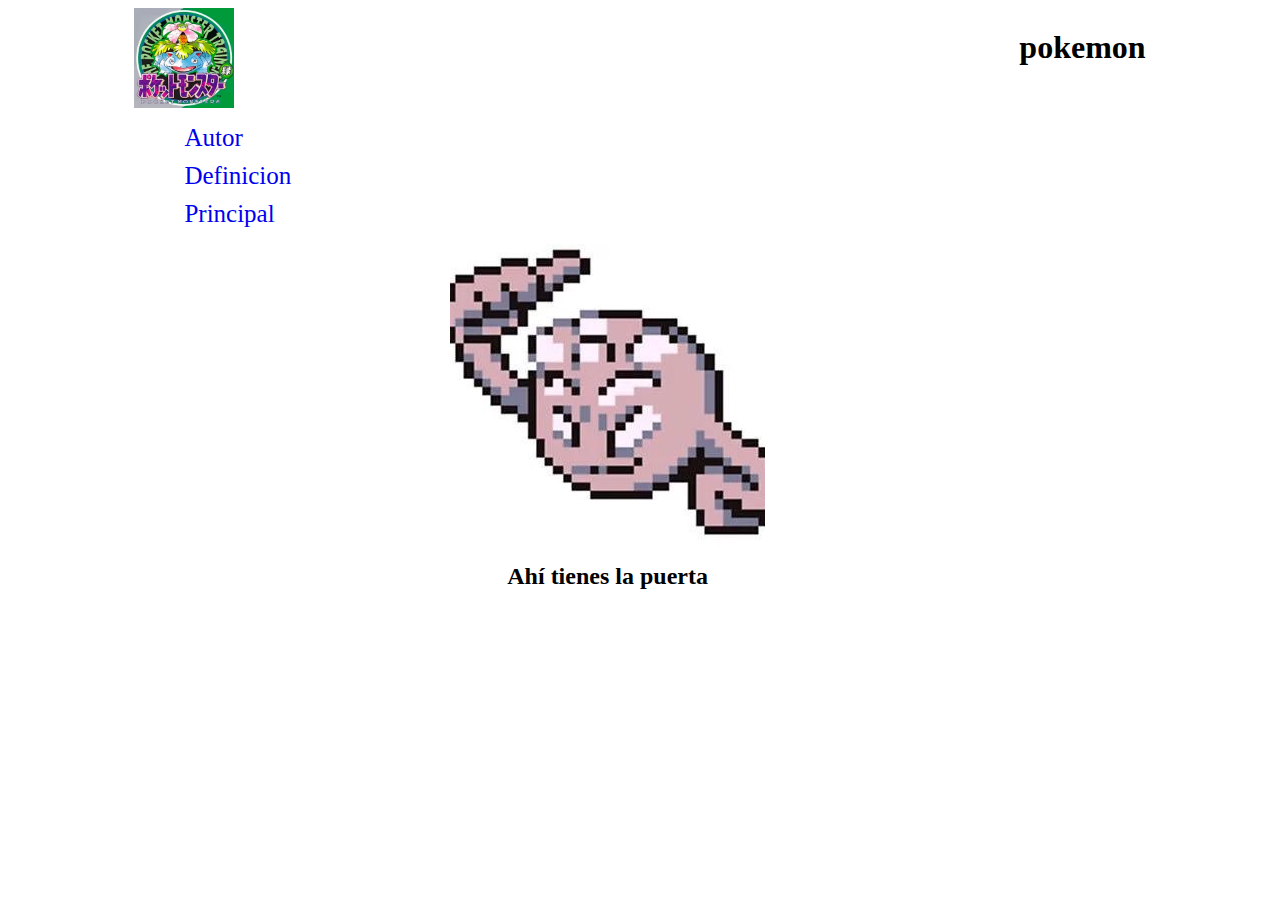
==== index.html @ 2a963120 "webpokemon" ====
<!DOCTYPE html>
<html lang="en">
<head>
    <meta charset="UTF-8">
    <meta name="viewport" content="width=device-width, initial-scale=1.0">
    <title>pokemon</title>
    <link rel="stylesheet" href="css/all.min.css">
    <link rel="stylesheet" href="css/index.css">
</head>
<body>
    <div class="container"><header>
        <img id="logo" src="img/fushigi.webp" alt="logo">
        <h1>pokemon</h1>
    </header>
    
    <i id="barras-menu" class="barras-menu fa-solid fa-bars"></i>
    <ul class="menu-movil estilo-menu">
        <li><a href="autor.html">Autor</a></li>
        <li><a href="definicion.html">Definicion</a></li>
        <li><a href="principal.html">Principal</a></li>
    </ul>
</div>
   <div class="piedra">
    <img id="pedrolo" src="img/geotronco.jpg" alt="pedrolo">
    <h2 id="text1">Ahí tienes la puerta</h2>
    

    
</body>
</html>
---- css/index.css ----
#logo {
    width: 100px;
}

header{
    display: flex;
    justify-content: space-between;
}
.barras-menu{
    display: none;
}

@media screen and (max-width: 376px) {
    .barras-menu{
        display: block;
    }
    h1{
        display: none;
    }
    header{
        justify-content: space-around;

    }
    .menu-movil{
        display: none;
    }
}
#pedrolo {
    
}
.box{
    display: block;
  width: 100%;
  height: auto;
}
.text1{

    width: 150%
  
}
h2{
    
    width: 70%;
    margin:0 auto; 
}
.container{
    width: 80%;
    margin:0 auto;
}
.piedra {
    display: block;
    margin-left: auto;
    margin-right: auto;
    width: 30%;
}
.estilo-menu{
    list-style: none;
    
    

}
.estilo-menu a{
    text-decoration: none;
    display: block;
    margin: 10px;
    font-size: 25px;
    
}
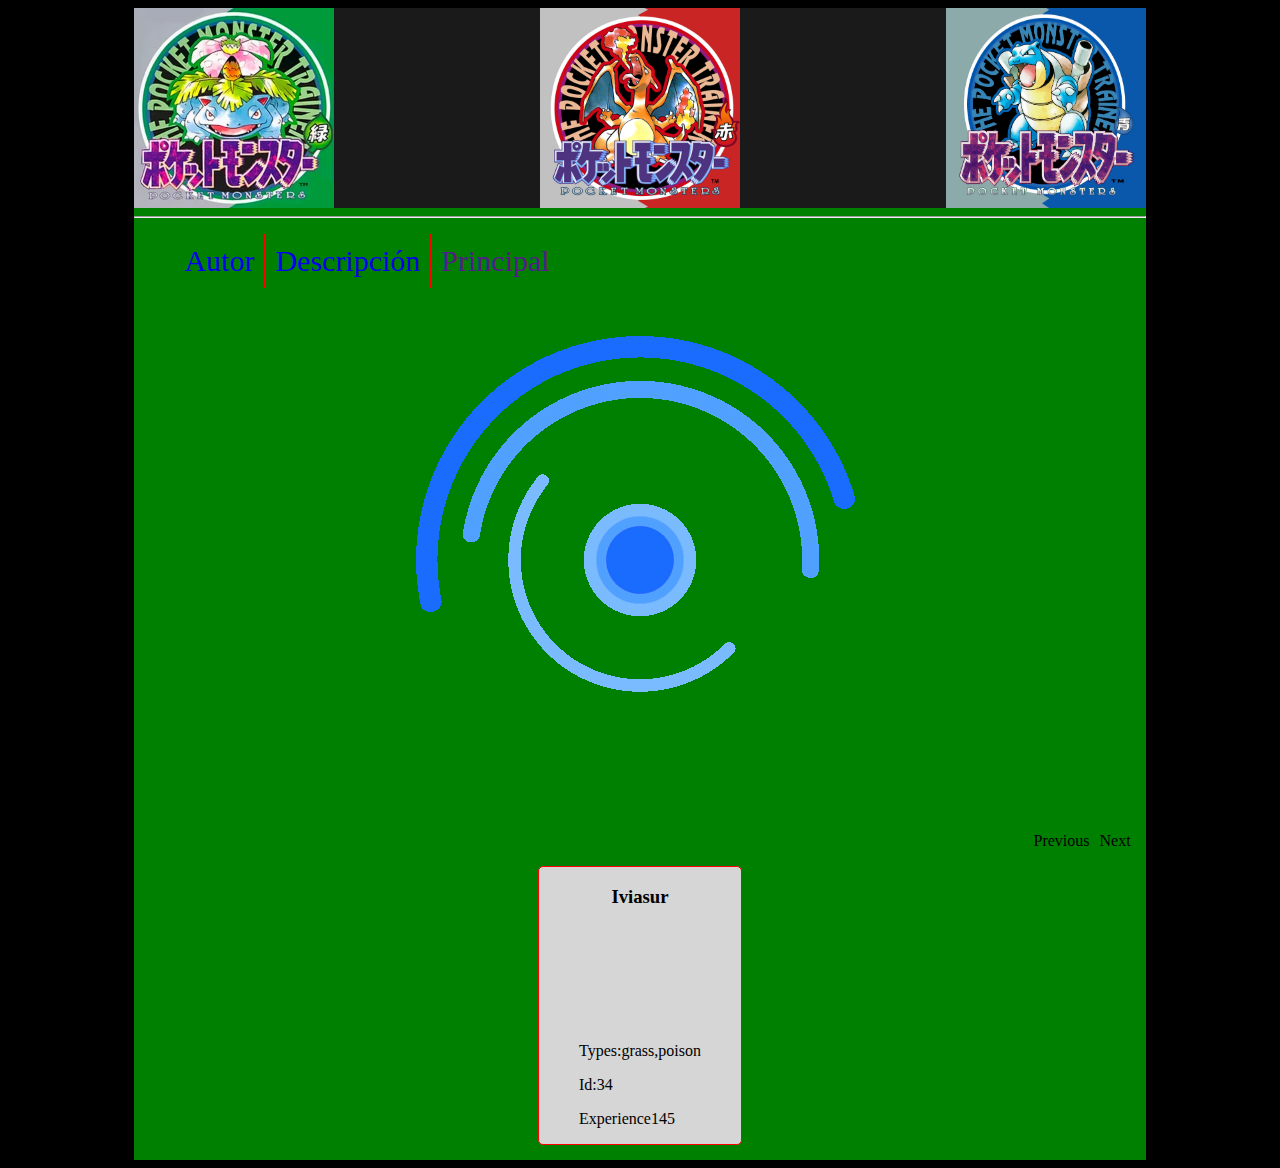
==== commit a5100e88: "act. 03/13" ====
--- a/index.html
+++ b/index.html
@@ -1,30 +1,52 @@
 <!DOCTYPE html>
 <html lang="en">
+
 <head>
     <meta charset="UTF-8">
     <meta name="viewport" content="width=device-width, initial-scale=1.0">
-    <title>pokemon</title>
-    <link rel="stylesheet" href="css/all.min.css">
-    <link rel="stylesheet" href="css/index.css">
-</head>
+    <title>Pokemon</title>
+    <link rel="stylesheet" href="https://cdnjs.cloudflare.com/ajax/libs/font-awesome/6.5.1/css/all.min.css"
+        integrity="sha512-DTOQO9RWCH3ppGqcWaEA1BIZOC6xxalwEsw9c2QQeAIftl+Vegovlnee1c9QX4TctnWMn13TZye+giMm8e2LwA=="
+        crossorigin="anonymous" referrerpolicy="no-referrer" />
+        <link rel="stylesheet" href="css/index.css">
+        <script src="js/index.js"></script>
+    </head>
+
 <body>
-    <div class="container"><header>
-        <img id="logo" src="img/fushigi.webp" alt="logo">
-        <h1>pokemon</h1>
-    </header>
-    
-    <i id="barras-menu" class="barras-menu fa-solid fa-bars"></i>
-    <ul class="menu-movil estilo-menu">
-        <li><a href="autor.html">Autor</a></li>
-        <li><a href="definicion.html">Definicion</a></li>
-        <li><a href="principal.html">Principal</a></li>
-    </ul>
-</div>
-   <div class="piedra">
-    <img id="pedrolo" src="img/geotronco.jpg" alt="pedrolo">
-    <h2 id="text1">Ahí tienes la puerta</h2>
-    
+    <div class="container">
 
-    
+        <header>
+            <img id="logo" src="img/fushigi.webp" alt="logo1">
+            <img id="logo" src="img/lizardon.png" alt="logo2">
+            <img id="logo" src="img/kamex.jfif" alt="logo3">
+            
+        </header>
+        <hr>
+        <i id="barras-menu" class="barras-menu fa-solid fa-bars"></i>
+        <ul id="menu-movil" class="menu-movil estilo-menu">
+            <li><a href="autor.html">Autor</a></li>
+            <li><a href="descripcion.html">Descripción</a></li>
+            <li><a href="">Principal</a></li>
+        </ul>
+        <div class="main">
+            <img id="loading" src="img/loading.gif" alt="">
+            <p class="navegacion"><span id="previous"><i class="fa-solid fa-backward-step"></i>Previous</span><span id="next">Next<i class="fa-solid fa-forward-step"></i></span></p>
+            <section id="containerpk">
+                <article>
+                    <h3>Iviasur</h3>
+                            <p><img src="https://raw.githubusercontent.com/PokeAPI/sprites/master/sprites/pokemon/2.png" alt=""></p>
+                            <p><img src="https://raw.githubusercontent.com/PokeAPI/sprites/master/sprites/pokemon/2.png" alt=""></p>
+                    
+                    <div>
+                       <p><label>Types:</label>grass,poison</p>
+                       <p><label>Id:</label>34</p>
+                       <p><label>Experience</label>145</p> 
+                    </div>
+                </article>
+
+            </section>
+        </div>
+    </div>
 </body>
+
 </html>--- a/css/index.css
+++ b/css/index.css
@@ -1,69 +1,113 @@
-#logo {
-    width: 100px;
+#logo{
+    width: 200px;
 }
 
 header{
     display: flex;
-    justify-content: space-between;
+    justify-content: space-between; 
+    background-color:#1a1a1a ;
+}
+.container{
+    width: 80%;
+    margin:0 auto;
+    background-color: green;
 }
 .barras-menu{
     display: none;
 }
-
-@media screen and (max-width: 376px) {
-    .barras-menu{
-        display: block;
-    }
-    h1{
-        display: none;
-    }
-    header{
-        justify-content: space-around;
-
-    }
-    .menu-movil{
-        display: none;
-    }
-}
-#pedrolo {
-    
-}
-.box{
-    display: block;
-  width: 100%;
-  height: auto;
-}
-.text1{
-
-    width: 150%
-  
-}
-h2{
-    
-    width: 70%;
-    margin:0 auto; 
-}
-.container{
-    width: 80%;
-    margin:0 auto;
-}
-.piedra {
-    display: block;
-    margin-left: auto;
-    margin-right: auto;
-    width: 30%;
-}
 .estilo-menu{
     list-style: none;
-    
-    
-
+    display: flex;  
 }
 .estilo-menu a{
     text-decoration: none;
     display: block;
     margin: 10px;
-    font-size: 25px;
+    font-size: 30px;
+}
+#menu-movil li:nth-child(-n+2) {
+    /* Estilos que deseas aplicar a los dos primeros elementos */
+    border-right: 1px solid red;
+}
+#loading{
+    display: block;
+    margin: 0 auto;
+    display: none;
+}
+#containerpk article{
+    width: 20%;
+    border: 1px solid red;
+    border-radius: 5px;
+    display: flex;
+    flex-direction: column;
+    align-items: center;
+    margin-bottom: 15px;
+    background-color: #d6d6d6;
+}
+#containerpk{
+    display: flex;
+    flex-wrap: wrap;
+    justify-content: space-around;
+}
+
+#containerpk article img{
+    width: 80px;
+}
+#imaged{
+    display: flex;
+    flex-direction: row;
+}
+.navegacion{
+    text-align: right;
+    margin-right: 15px;
     
 }
+#next{
+    margin-left: 10px;
+}
 
+#next,#previous{
+    cursor: pointer;
+}
+body{
+    background-color: black;
+}
+
+
+/* Media query para tamaños de pantalla más pequeños donde quieres ocultar el h1 */
+@media screen and (max-width: 376px) {
+    .barras-menu{
+        display: block;
+    }
+    h1 {
+        display: none; /* Oculta el h1 */
+    }
+    header{
+        justify-content: space-around;
+    }
+    .estilo-menu{
+        display: inline;
+    }
+    .menu-movil{ 
+        display: none;
+    }
+    #menu-movil li:nth-child(-n+2) {
+        /* Estilos que deseas aplicar a los dos primeros elementos */
+        border:none;
+    }
+    #containerpk article{
+        width: 100%;
+        border: 1px solid red;
+        border-radius: 5px;
+        display: block;
+        flex-direction: column;
+        align-items: center;
+        background-color: #d6d6d6;
+        
+    }
+    #imaged{
+        display: flex;
+        flex-direction: row;
+    }
+    
+}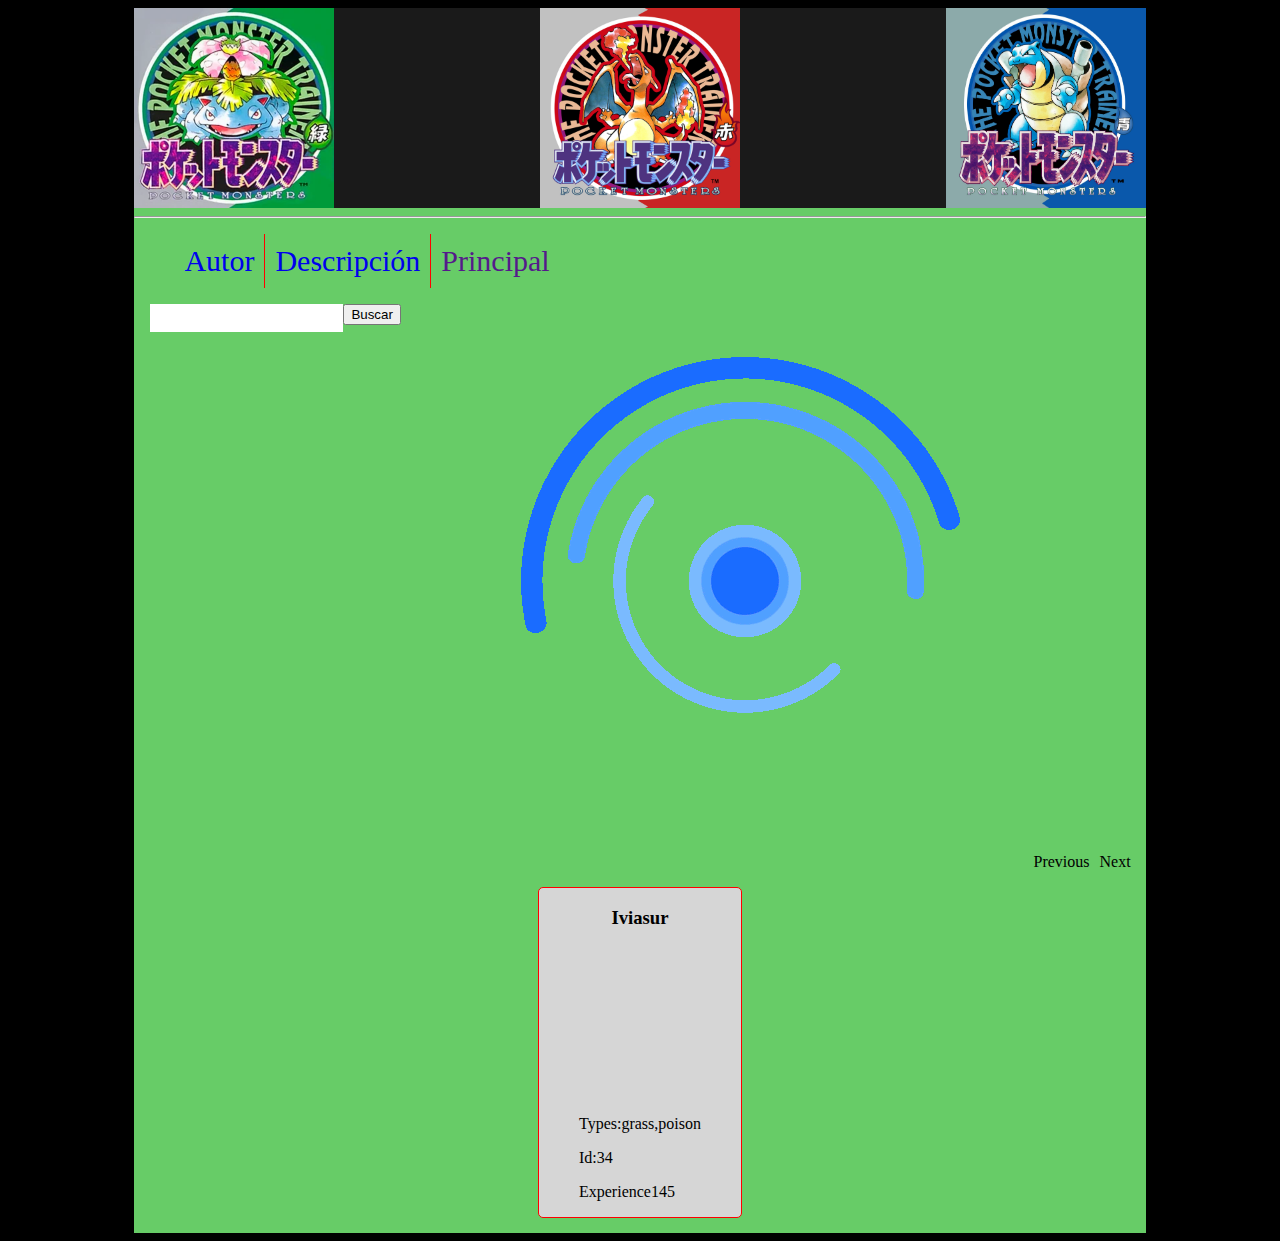
==== commit 6e852aef: "act. intendo de barra buscadora" ====
--- a/index.html
+++ b/index.html
@@ -28,6 +28,13 @@
             <li><a href="descripcion.html">Descripción</a></li>
             <li><a href="">Principal</a></li>
         </ul>
+        
+        <div class="nav">
+            <input type="text" >
+            <button type="submit">Buscar</button>
+          </div>
+           
+
         <div class="main">
             <img id="loading" src="img/loading.gif" alt="">
             <p class="navegacion"><span id="previous"><i class="fa-solid fa-backward-step"></i>Previous</span><span id="next">Next<i class="fa-solid fa-forward-step"></i></span></p>
--- a/css/index.css
+++ b/css/index.css
@@ -10,7 +10,7 @@
 .container{
     width: 80%;
     margin:0 auto;
-    background-color: green;
+    background-color: rgb(103, 204, 103);
 }
 .barras-menu{
     display: none;
@@ -29,6 +29,7 @@
     /* Estilos que deseas aplicar a los dos primeros elementos */
     border-right: 1px solid red;
 }
+
 #loading{
     display: block;
     margin: 0 auto;
@@ -52,6 +53,7 @@
 
 #containerpk article img{
     width: 80px;
+    margin-top: 40px;
 }
 #imaged{
     display: flex;
@@ -73,6 +75,28 @@
     background-color: black;
 }
 
+.nav input[type=text] {
+    float: left;
+    padding: 6px;
+    border: none;
+    margin-left: 16px;
+    font-size: 14px;
+  }
+
+  @media screen and (max-width: 600px) {
+    .nav input[type=text] {
+      float: none;
+      display: block;
+      text-align: left;
+      width: 100%;
+      margin: 0;
+      padding: 14px;
+    }
+    .nav input[type=text] {
+      border: 1px solid #ccc;
+    }
+  }
+  
 
 /* Media query para tamaños de pantalla más pequeños donde quieres ocultar el h1 */
 @media screen and (max-width: 376px) {
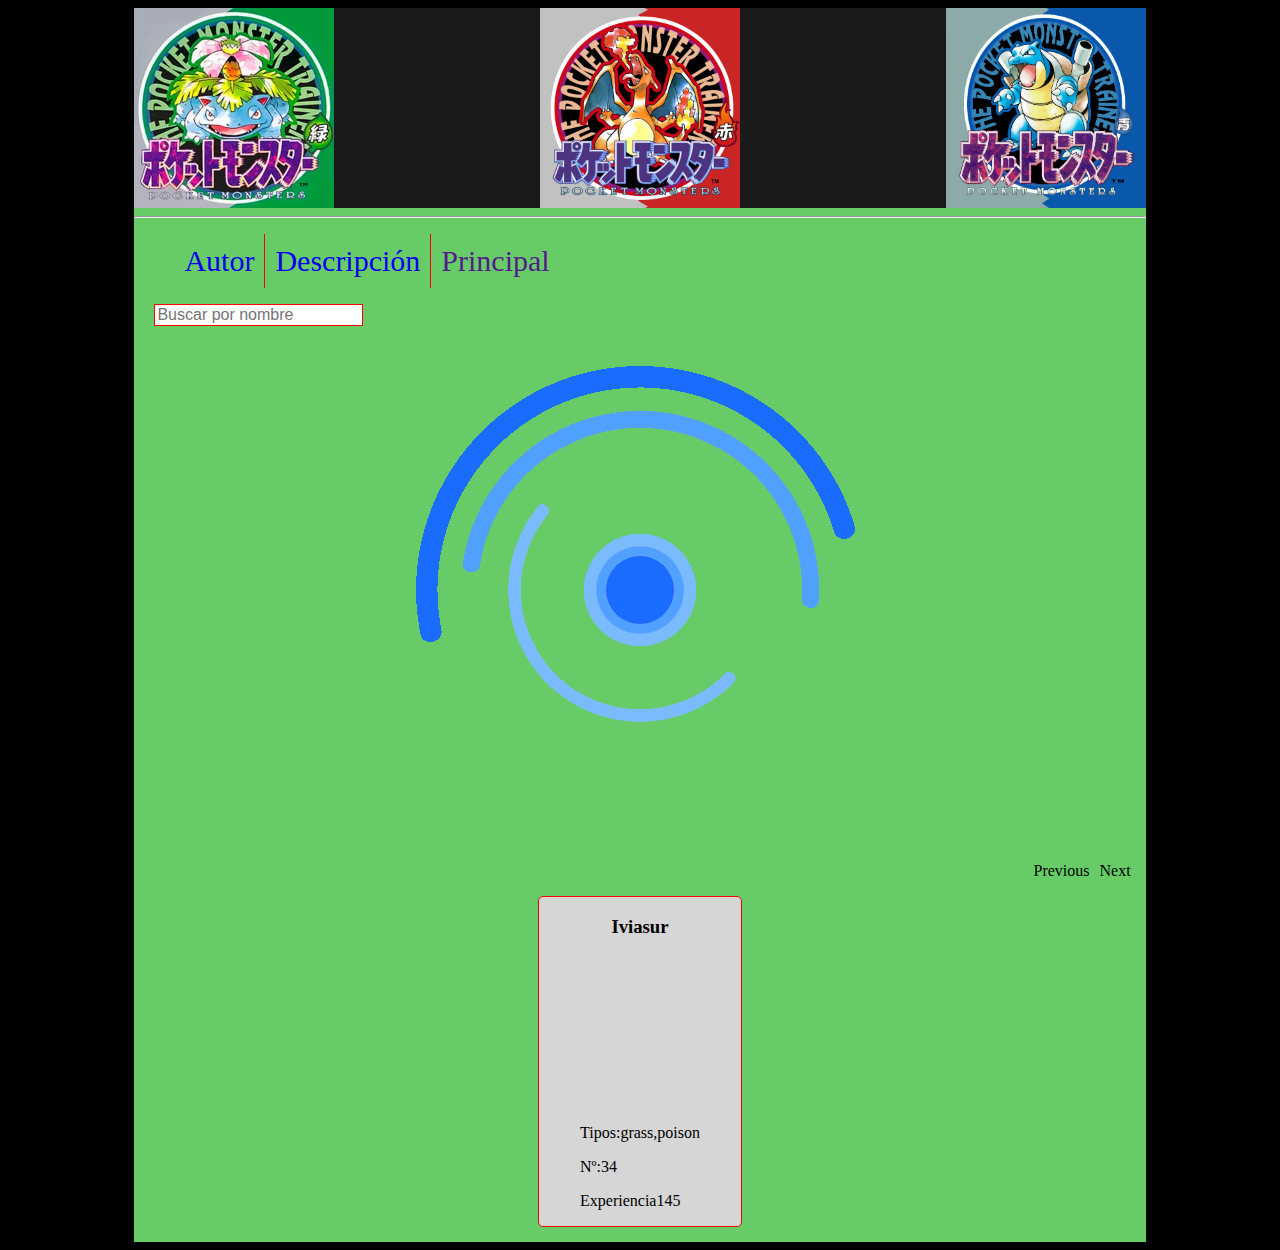
==== commit bcd9ad7d: "buscador ver 2" ====
--- a/index.html
+++ b/index.html
@@ -29,11 +29,7 @@
             <li><a href="">Principal</a></li>
         </ul>
         
-        <div class="nav">
-            <input type="text" >
-            <button type="submit">Buscar</button>
-          </div>
-           
+        <input type="text" id="nav" onkeyup="myFunction()" placeholder="Buscar por nombre">
 
         <div class="main">
             <img id="loading" src="img/loading.gif" alt="">
@@ -45,9 +41,9 @@
                             <p><img src="https://raw.githubusercontent.com/PokeAPI/sprites/master/sprites/pokemon/2.png" alt=""></p>
                     
                     <div>
-                       <p><label>Types:</label>grass,poison</p>
-                       <p><label>Id:</label>34</p>
-                       <p><label>Experience</label>145</p> 
+                       <p><label>Tipos:</label>grass,poison</p>
+                       <p><label>Nº:</label>34</p>
+                       <p><label>Experiencia</label>145</p> 
                     </div>
                 </article>
 
--- a/css/index.css
+++ b/css/index.css
@@ -75,28 +75,16 @@
     background-color: black;
 }
 
-.nav input[type=text] {
-    float: left;
-    padding: 6px;
-    border: none;
-    margin-left: 16px;
-    font-size: 14px;
+#nav {
+    
+   
+    width: 20%; 
+    font-size: 16px; 
+    
+    border: 1px solid red; 
+    margin-bottom: 8px; 
+    margin-left: 20px;
   }
-
-  @media screen and (max-width: 600px) {
-    .nav input[type=text] {
-      float: none;
-      display: block;
-      text-align: left;
-      width: 100%;
-      margin: 0;
-      padding: 14px;
-    }
-    .nav input[type=text] {
-      border: 1px solid #ccc;
-    }
-  }
-  
 
 /* Media query para tamaños de pantalla más pequeños donde quieres ocultar el h1 */
 @media screen and (max-width: 376px) {
